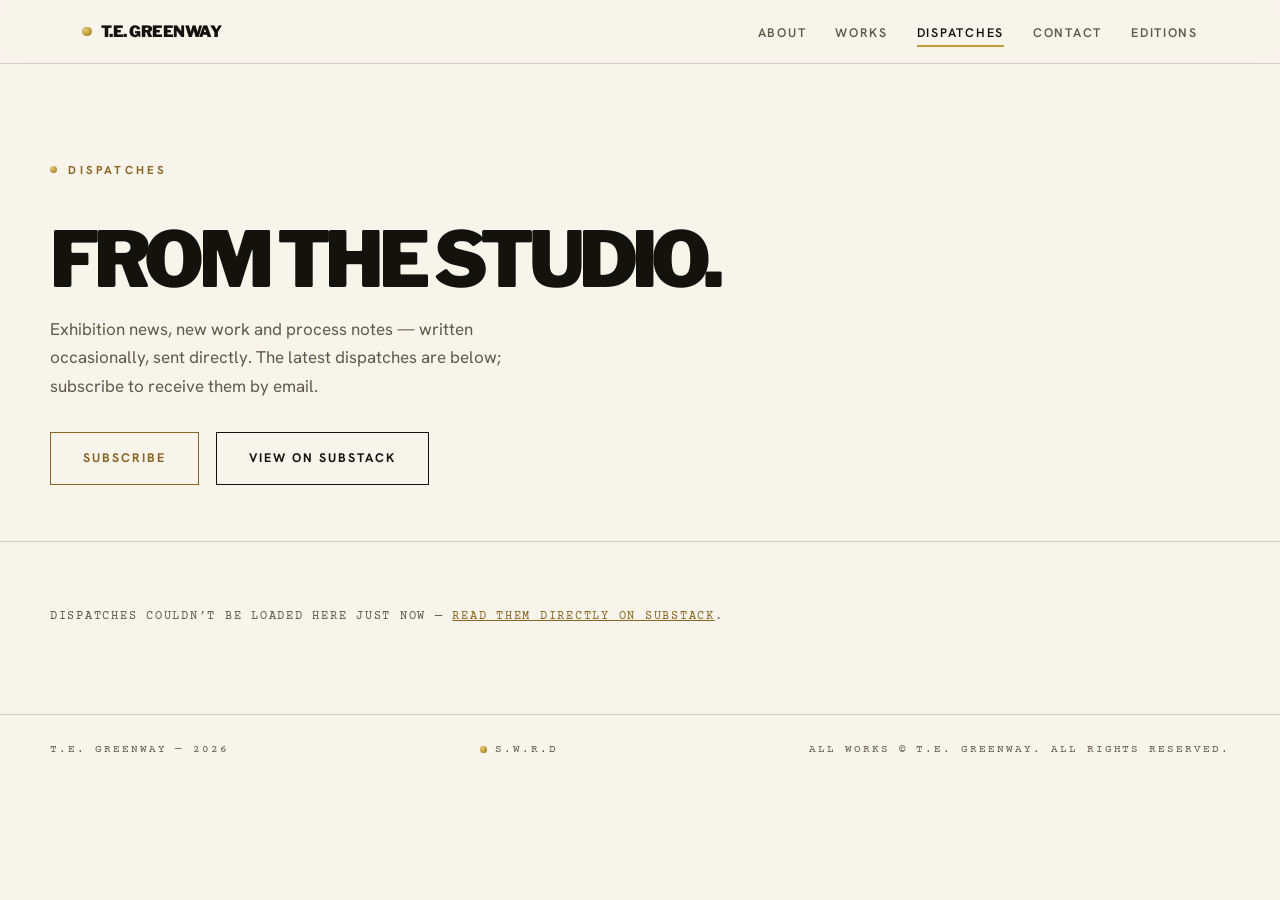
==== dispatches.html @ 1cf7ebfa "Add files via upload" ====
<!DOCTYPE html>
<html lang="en">
<head>
<meta charset="UTF-8">
<meta name="viewport" content="width=device-width, initial-scale=1.0">
<title>Dispatches — T.E. Greenway</title>
<meta name="description" content="Dispatches from the studio of T.E. Greenway — exhibition news, new work and process notes.">
<link rel="icon" type="image/svg+xml" href="favicon.svg">
<link rel="preconnect" href="https://fonts.googleapis.com">
<link rel="preconnect" href="https://fonts.gstatic.com" crossorigin>
<link href="https://fonts.googleapis.com/css2?family=IM+Fell+English:ital@0;1&family=Libre+Franklin:wght@900&family=Hanken+Grotesk:wght@400;600;700&family=Courier+Prime&display=swap" rel="stylesheet">
<link rel="stylesheet" href="styles.css">
</head>
<body>

<a class="skip-link" href="#main">Skip to content</a>

<header class="site-head">
  <div class="nav-inner">
    <a href="index.html" class="logo"><span class="orb" aria-hidden="true"></span>T.E. Greenway</a>
    <nav aria-label="Main">
      <ul>
        <li><a href="index.html#about">About</a></li>
        <li><a href="index.html#work">Works</a></li>
        <li><a href="dispatches.html" aria-current="page">Dispatches</a></li>
        <li><a href="index.html#contact">Contact</a></li>
        <li><a href="https://tegreenway.sumupstore.com" target="_blank" rel="noopener">Editions</a></li>
      </ul>
    </nav>
  </div>
</header>

<main id="main">

<div class="page-head">
  <div class="inner">
    <p class="section-label"><span class="orb" aria-hidden="true"></span>Dispatches</p>
    <h1 class="page-title">From the studio.</h1>
    <p class="page-intro">Exhibition news, new work and process notes — written occasionally, sent directly. The latest dispatches are below; subscribe to receive them by email.</p>
    <p class="page-actions">
      <a href="https://tegreenway.substack.com/subscribe" class="btn gold" target="_blank" rel="noopener">Subscribe</a>
      <a href="https://tegreenway.substack.com" class="btn" target="_blank" rel="noopener">View on Substack</a>
    </p>
  </div>
</div>

<section id="posts">
  <div class="inner">
    <p class="posts-status" id="posts-status">Loading latest dispatches…</p>
    <ul class="post-list" id="post-list"></ul>
  </div>
</section>

</main>

<footer>
  <div class="footer-inner">
    <p>T.E. Greenway — 2026</p>
    <p class="footer-mark"><span class="orb" aria-hidden="true"></span>S.W.R.D</p>
    <p>All works © T.E. Greenway. All rights reserved.</p>
  </div>
</footer>

<script>
  // =====================================================
  // Pulls the latest posts from Substack's RSS feed.
  // To change the feed, edit SUBSTACK_URL below.
  // If the feed can't be reached, a link to Substack
  // is shown instead — the page never breaks.
  // =====================================================
  const SUBSTACK_URL = 'https://tegreenway.substack.com';
  const FEED_API = 'https://api.rss2json.com/v1/api.json?rss_url=' +
                   encodeURIComponent(SUBSTACK_URL + '/feed');
  const MAX_POSTS = 8;

  const statusEl = document.getElementById('posts-status');
  const listEl = document.getElementById('post-list');

  function stripHtml(html) {
    const tmp = document.createElement('div');
    tmp.innerHTML = html;
    return (tmp.textContent || '').trim();
  }

  function snippet(text, len) {
    if (text.length <= len) return text;
    return text.slice(0, len).replace(/\s+\S*$/, '') + '…';
  }

  function formatDate(str) {
    const d = new Date(str.replace(' ', 'T'));
    if (isNaN(d)) return '';
    return d.toLocaleDateString('en-GB', { day: 'numeric', month: 'short', year: 'numeric' });
  }

  function showFallback() {
    statusEl.innerHTML = 'Dispatches couldn\u2019t be loaded here just now — ' +
      '<a href="' + SUBSTACK_URL + '" target="_blank" rel="noopener" style="color:var(--gold-deep)">read them directly on Substack</a>.';
  }

  fetch(FEED_API)
    .then(r => { if (!r.ok) throw new Error('Feed unavailable'); return r.json(); })
    .then(data => {
      if (!data.items || !data.items.length) { showFallback(); return; }
      statusEl.remove();
      data.items.slice(0, MAX_POSTS).forEach(item => {
        const li = document.createElement('li');
        li.className = 'post';

        const date = document.createElement('span');
        date.className = 'post-date';
        date.textContent = formatDate(item.pubDate || '');

        const body = document.createElement('div');

        const titleLink = document.createElement('a');
        titleLink.className = 'post-title-link';
        titleLink.href = item.link;
        titleLink.target = '_blank';
        titleLink.rel = 'noopener';
        titleLink.textContent = item.title;

        const p = document.createElement('p');
        p.className = 'post-snippet';
        p.textContent = snippet(stripHtml(item.description || item.content || ''), 220);

        const read = document.createElement('a');
        read.className = 'post-read';
        read.href = item.link;
        read.target = '_blank';
        read.rel = 'noopener';
        read.textContent = 'Read dispatch';

        body.appendChild(titleLink);
        body.appendChild(p);
        body.appendChild(read);
        li.appendChild(date);
        li.appendChild(body);
        listEl.appendChild(li);
      });
    })
    .catch(showFallback);
</script>

</body>
</html>
---- styles.css ----
/* =====================================================
   T.E. GREENWAY — site styles
   Palette: paper / ink / gold leaf
   You shouldn't need to edit this file to update content.
   ===================================================== */

*, *::before, *::after { margin: 0; padding: 0; box-sizing: border-box; }

:root {
  --paper:      #F7F4EC;   /* off-white base */
  --paper-deep: #EFEBDF;   /* slightly deeper panel */
  --ink:        #14120D;   /* near-black text */
  --grey:       #5F594C;   /* secondary text (AA on paper) */
  --line:       rgba(20, 18, 13, 0.16);
  --gold:       #C29B3B;   /* gold leaf — large accents, rules, orb */
  --gold-deep:  #8A6420;   /* gold at small sizes — readable */
  --max:        1180px;

  /* Structural display face: real Franklin Gothic Heavy if the
     visitor has it, Libre Franklin 900 (its open revival) otherwise. */
  --display: 'Franklin Gothic Heavy', 'Libre Franklin', 'Hanken Grotesk', sans-serif;
  --track: -0.075em;       /* the -75 */
}

html { scroll-behavior: smooth; }

body {
  background: var(--paper);
  color: var(--ink);
  font-family: 'Hanken Grotesk', system-ui, sans-serif;
  font-size: 17px;
  line-height: 1.65;
  -webkit-font-smoothing: antialiased;
}

img { max-width: 100%; display: block; }

::selection { background: var(--gold); color: var(--ink); }

/* ---- Accessibility floor ---- */
:focus-visible { outline: 2px solid var(--gold-deep); outline-offset: 3px; }

.skip-link {
  position: absolute; left: 1rem; top: -3rem;
  background: var(--ink); color: var(--paper);
  padding: 0.5rem 1rem; font-size: 0.85rem; text-decoration: none;
  z-index: 200; transition: top 0.2s;
}
.skip-link:focus { top: 1rem; }

@media (prefers-reduced-motion: reduce) {
  html { scroll-behavior: auto; }
  *, *::before, *::after { transition: none !important; animation: none !important; }
}

/* ---- The orb (signature mark) ---- */
.orb {
  display: inline-block;
  width: 0.62em; height: 0.62em;
  border-radius: 50%;
  background: radial-gradient(circle at 32% 30%, #E5C879, var(--gold) 55%, #9A7526);
  flex: none;
}

/* ---- Nav ---- */
header.site-head {
  position: sticky; top: 0; z-index: 100;
  background: rgba(247, 244, 236, 0.92);
  backdrop-filter: blur(8px);
  border-bottom: 1px solid var(--line);
}
.nav-inner {
  max-width: var(--max); margin: 0 auto;
  padding: 1.1rem 2rem;
  display: flex; justify-content: space-between; align-items: center; gap: 1rem;
}
.logo {
  font-family: var(--display);
  font-weight: 900;
  font-size: 0.98rem; letter-spacing: -0.03em; /* eased at small size */
  text-transform: uppercase;
  color: var(--ink); text-decoration: none;
  display: flex; align-items: center; gap: 0.55rem;
}
nav ul { list-style: none; display: flex; gap: 1.8rem; flex-wrap: wrap; }
nav a {
  font-size: 0.78rem; font-weight: 600;
  letter-spacing: 0.14em; text-transform: uppercase;
  color: var(--grey); text-decoration: none;
  padding: 0.2rem 0;
  border-bottom: 2px solid transparent;
  transition: color 0.2s, border-color 0.2s;
}
nav a:hover { color: var(--ink); }
nav a[aria-current="page"] { color: var(--ink); border-bottom-color: var(--gold); }

/* ---- Shared section scaffolding ---- */
main { display: block; }
section { padding: 5.5rem 2rem; }
.inner { max-width: var(--max); margin: 0 auto; }

.section-label {
  display: flex; align-items: center; gap: 0.7rem;
  font-size: 0.72rem; font-weight: 700;
  letter-spacing: 0.28em; text-transform: uppercase;
  color: var(--gold-deep);
  margin-bottom: 2.8rem;
}

/* ---- Hero ---- */
#hero { padding: 7rem 2rem 6rem; border-bottom: 1px solid var(--line); }
.hero-name {
  font-family: var(--display);
  font-weight: 900;
  text-transform: uppercase;
  font-size: clamp(3rem, 9vw, 7rem);
  line-height: 0.94;
  letter-spacing: var(--track);
  max-width: 14ch;
}
.hero-name .orb { width: 0.42em; height: 0.42em; margin: 0 0.06em; }
.hero-line {
  margin-top: 1.6rem;
  font-size: clamp(1.05rem, 2vw, 1.3rem);
  color: var(--grey); max-width: 44ch;
}
.hero-meta {
  margin-top: 2.6rem;
  display: flex; gap: 2.5rem; flex-wrap: wrap;
  font-family: 'Courier Prime', monospace;
  font-size: 0.72rem; letter-spacing: 0.16em; text-transform: uppercase;
  color: var(--grey);
}

/* ---- About ---- */
#about .inner { display: grid; grid-template-columns: 7fr 5fr; gap: 5rem; align-items: start; }
.about-statement {
  font-family: 'IM Fell English', serif;
  font-style: italic;
  font-size: clamp(1.5rem, 2.6vw, 2.1rem);
  line-height: 1.35;
  margin-bottom: 1.8rem;
}
.about-body p { color: var(--grey); max-width: 56ch; }
.about-body p + p { margin-top: 1.1rem; }

.exhibitions h3 {
  font-size: 0.72rem; font-weight: 700;
  letter-spacing: 0.28em; text-transform: uppercase;
  color: var(--gold-deep); margin-bottom: 0.8rem;
}
.exhibitions ul { list-style: none; }
.exhibitions li {
  padding: 0.7rem 0;
  border-bottom: 1px solid var(--line);
  font-size: 0.94rem; line-height: 1.5;
}
.exhibitions li strong { font-weight: 600; }
.exhibitions li span { color: var(--grey); }

/* ---- Works ---- */
#work { background: var(--paper-deep); border-top: 1px solid var(--line); border-bottom: 1px solid var(--line); }
.work-piece {
  display: grid; grid-template-columns: 1fr 1fr;
  gap: 4rem; align-items: center;
  margin-bottom: 6rem;
}
.work-piece:last-of-type { margin-bottom: 0; }
.work-piece.reverse .work-figure { order: 2; }

.work-figure { margin: 0; }
.work-image {
  background: #fff;
  border: 1px solid var(--line);
  padding: 0.9rem;             /* mounted like a print */
  cursor: zoom-in;
}
.work-image img { width: 100%; height: auto; transition: opacity 0.3s; }
.work-image:hover img { opacity: 0.92; }

.work-title {
  font-family: 'IM Fell English', serif;
  font-style: italic; font-weight: 400;
  font-size: clamp(2.3rem, 4.5vw, 3.6rem);
  line-height: 1;
  margin-bottom: 0.4rem;
}
.work-year {
  font-family: 'Courier Prime', monospace;
  font-size: 0.72rem; letter-spacing: 0.22em; text-transform: uppercase;
  color: var(--gold-deep); margin-bottom: 1.4rem;
}
.work-desc { color: var(--grey); max-width: 48ch; }
.work-desc + .work-desc { margin-top: 0.9rem; }

/* archive / wall-label metadata */
.work-meta {
  margin-top: 1.6rem;
  font-family: 'Courier Prime', monospace;
  font-size: 0.74rem; line-height: 2;
  letter-spacing: 0.08em; text-transform: uppercase;
  color: var(--grey);
  border-top: 1px solid var(--line);
  padding-top: 1.1rem;
}

/* ---- Lightbox ---- */
.lightbox {
  display: none; position: fixed; inset: 0;
  background: rgba(20, 18, 13, 0.94);
  z-index: 500;
  align-items: center; justify-content: center;
  flex-direction: column; gap: 1.2rem;
  padding: 2rem;
}
.lightbox.active { display: flex; }
.lightbox img { max-width: 92vw; max-height: 82vh; object-fit: contain; }
.lightbox-caption {
  font-family: 'Courier Prime', monospace;
  font-size: 0.72rem; letter-spacing: 0.2em; text-transform: uppercase;
  color: var(--paper);
}
.lightbox-close {
  position: absolute; top: 1.4rem; right: 1.6rem;
  background: none; border: 1px solid rgba(247,244,236,0.4);
  color: var(--paper);
  font-family: 'Courier Prime', monospace;
  font-size: 0.72rem; letter-spacing: 0.2em; text-transform: uppercase;
  padding: 0.55rem 1rem; cursor: pointer;
  transition: border-color 0.2s;
}
.lightbox-close:hover, .lightbox-close:focus-visible { border-color: var(--paper); }

/* ---- Dispatches teaser (home) ---- */
#dispatches-teaser .inner {
  display: grid; grid-template-columns: 1fr 1fr; gap: 4rem; align-items: center;
}
.teaser-title {
  font-family: var(--display);
  font-weight: 900;
  text-transform: uppercase;
  letter-spacing: var(--track);
  font-size: clamp(2rem, 4vw, 3rem);
  line-height: 0.96; margin-bottom: 0.9rem;
}
#dispatches-teaser p { color: var(--grey); max-width: 42ch; }

/* ---- Buttons ---- */
.btn {
  display: inline-block;
  font-size: 0.78rem; font-weight: 700;
  letter-spacing: 0.16em; text-transform: uppercase;
  text-decoration: none;
  padding: 0.95rem 2rem;
  border: 1px solid var(--ink);
  color: var(--ink);
  transition: background 0.2s, color 0.2s;
}
.btn:hover { background: var(--ink); color: var(--paper); }
.btn.gold { border-color: var(--gold-deep); color: var(--gold-deep); }
.btn.gold:hover { background: var(--gold-deep); color: var(--paper); }
.btn + .btn { margin-left: 0.8rem; }

/* ---- Contact ---- */
#contact .inner { display: grid; grid-template-columns: 1fr 1fr; gap: 5rem; align-items: center; }
.contact-heading {
  font-family: var(--display);
  font-weight: 900;
  text-transform: uppercase;
  letter-spacing: var(--track);
  font-size: clamp(2.6rem, 6vw, 4.5rem);
  line-height: 0.92;
}
.contact-heading em { color: var(--gold-deep); font-style: normal; }
.contact-links { display: flex; flex-direction: column; }
.contact-link {
  display: flex; align-items: baseline; gap: 1.6rem;
  padding: 1.1rem 0;
  border-bottom: 1px solid var(--line);
  text-decoration: none; color: var(--ink);
  font-size: 0.92rem;
  transition: color 0.2s;
}
.contact-link:hover { color: var(--gold-deep); }
.contact-link .label {
  font-family: 'Courier Prime', monospace;
  font-size: 0.7rem; letter-spacing: 0.2em; text-transform: uppercase;
  color: var(--gold-deep); min-width: 6.5rem;
}

/* ---- Footer ---- */
footer {
  border-top: 1px solid var(--line);
  padding: 1.6rem 2rem;
}
.footer-inner {
  max-width: var(--max); margin: 0 auto;
  display: flex; justify-content: space-between; align-items: center; gap: 1rem; flex-wrap: wrap;
  font-family: 'Courier Prime', monospace;
  font-size: 0.68rem; letter-spacing: 0.18em; text-transform: uppercase;
  color: var(--grey);
}
.footer-mark { display: flex; align-items: center; gap: 0.5rem; }

/* ---- Dispatches page ---- */
.page-head { padding: 6rem 2rem 3.5rem; border-bottom: 1px solid var(--line); }
.page-title {
  font-family: var(--display);
  font-weight: 900;
  text-transform: uppercase;
  letter-spacing: var(--track);
  font-size: clamp(2.8rem, 6vw, 4.8rem);
  line-height: 0.94;
}
.page-intro { margin-top: 1.2rem; color: var(--grey); max-width: 52ch; }
.page-actions { margin-top: 2rem; }

#posts { padding-top: 4rem; }
.posts-status {
  font-family: 'Courier Prime', monospace;
  font-size: 0.78rem; letter-spacing: 0.14em; text-transform: uppercase;
  color: var(--grey);
}
.post-list { list-style: none; }
.post {
  display: grid; grid-template-columns: 9rem 1fr;
  gap: 2.5rem; align-items: baseline;
  padding: 2rem 0;
  border-bottom: 1px solid var(--line);
}
.post-date {
  font-family: 'Courier Prime', monospace;
  font-size: 0.72rem; letter-spacing: 0.14em; text-transform: uppercase;
  color: var(--gold-deep);
}
.post-title-link {
  font-family: 'IM Fell English', serif;
  font-size: clamp(1.4rem, 2.4vw, 1.9rem);
  line-height: 1.2;
  color: var(--ink); text-decoration: none;
}
.post-title-link:hover { color: var(--gold-deep); }
.post-snippet { margin-top: 0.6rem; color: var(--grey); max-width: 64ch; }
.post-read {
  display: inline-block; margin-top: 0.8rem;
  font-size: 0.74rem; font-weight: 700;
  letter-spacing: 0.16em; text-transform: uppercase;
  color: var(--gold-deep); text-decoration: none;
  border-bottom: 1px solid var(--gold);
}

/* ---- Mobile ---- */
@media (max-width: 820px) {
  section { padding: 4rem 1.4rem; }
  #hero { padding: 4.5rem 1.4rem 4rem; }
  .nav-inner { padding: 1rem 1.4rem; flex-direction: column; align-items: flex-start; gap: 0.7rem; }
  nav ul { gap: 1.2rem; }
  #about .inner,
  .work-piece,
  #dispatches-teaser .inner,
  #contact .inner { grid-template-columns: 1fr; gap: 2.4rem; }
  .work-piece.reverse .work-figure { order: 0; }
  .work-piece { margin-bottom: 4rem; }
  .post { grid-template-columns: 1fr; gap: 0.4rem; }
  .page-head { padding: 4rem 1.4rem 2.6rem; }
}
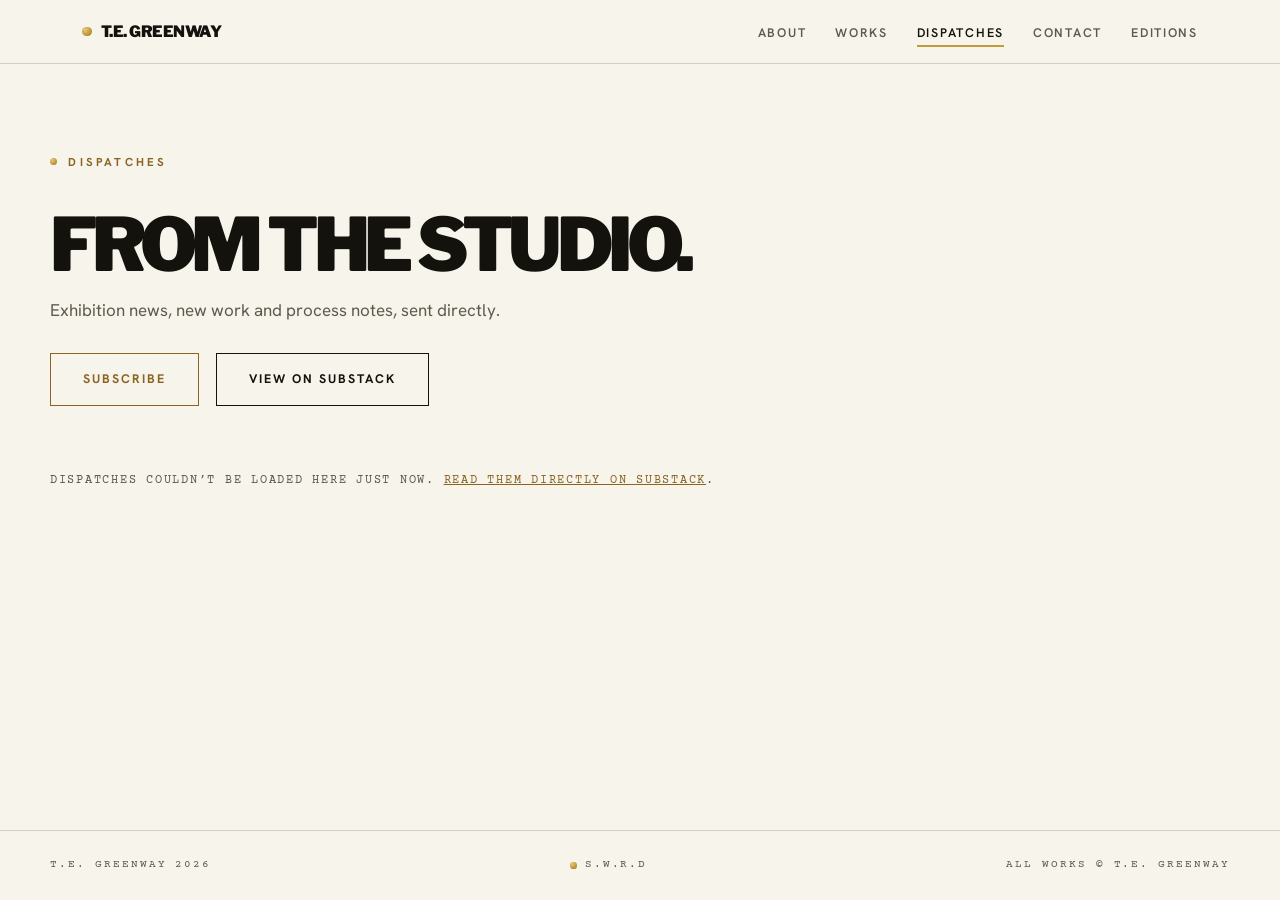
==== commit 34a82e44: "Add files via upload" ====
--- a/dispatches.html
+++ b/dispatches.html
@@ -3,8 +3,8 @@
 <head>
 <meta charset="UTF-8">
 <meta name="viewport" content="width=device-width, initial-scale=1.0">
-<title>Dispatches — T.E. Greenway</title>
-<meta name="description" content="Dispatches from the studio of T.E. Greenway — exhibition news, new work and process notes.">
+<title>Dispatches · T.E. Greenway</title>
+<meta name="description" content="Dispatches from the studio of T.E. Greenway. Exhibition news, new work and process notes.">
 <link rel="icon" type="image/svg+xml" href="favicon.svg">
 <link rel="preconnect" href="https://fonts.googleapis.com">
 <link rel="preconnect" href="https://fonts.gstatic.com" crossorigin>
@@ -20,10 +20,10 @@
     <a href="index.html" class="logo"><span class="orb" aria-hidden="true"></span>T.E. Greenway</a>
     <nav aria-label="Main">
       <ul>
-        <li><a href="index.html#about">About</a></li>
-        <li><a href="index.html#work">Works</a></li>
+        <li><a href="about.html">About</a></li>
+        <li><a href="works.html">Works</a></li>
         <li><a href="dispatches.html" aria-current="page">Dispatches</a></li>
-        <li><a href="index.html#contact">Contact</a></li>
+        <li><a href="contact.html">Contact</a></li>
         <li><a href="https://tegreenway.sumupstore.com" target="_blank" rel="noopener">Editions</a></li>
       </ul>
     </nav>
@@ -36,7 +36,7 @@
   <div class="inner">
     <p class="section-label"><span class="orb" aria-hidden="true"></span>Dispatches</p>
     <h1 class="page-title">From the studio.</h1>
-    <p class="page-intro">Exhibition news, new work and process notes — written occasionally, sent directly. The latest dispatches are below; subscribe to receive them by email.</p>
+    <p class="page-intro">Exhibition news, new work and process notes, sent directly.</p>
     <p class="page-actions">
       <a href="https://tegreenway.substack.com/subscribe" class="btn gold" target="_blank" rel="noopener">Subscribe</a>
       <a href="https://tegreenway.substack.com" class="btn" target="_blank" rel="noopener">View on Substack</a>
@@ -55,9 +55,9 @@
 
 <footer>
   <div class="footer-inner">
-    <p>T.E. Greenway — 2026</p>
+    <p>T.E. Greenway 2026</p>
     <p class="footer-mark"><span class="orb" aria-hidden="true"></span>S.W.R.D</p>
-    <p>All works © T.E. Greenway. All rights reserved.</p>
+    <p>All works © T.E. Greenway</p>
   </div>
 </footer>
 
@@ -66,7 +66,7 @@
   // Pulls the latest posts from Substack's RSS feed.
   // To change the feed, edit SUBSTACK_URL below.
   // If the feed can't be reached, a link to Substack
-  // is shown instead — the page never breaks.
+  // is shown instead. The page never breaks.
   // =====================================================
   const SUBSTACK_URL = 'https://tegreenway.substack.com';
   const FEED_API = 'https://api.rss2json.com/v1/api.json?rss_url=' +
@@ -94,8 +94,8 @@
   }
 
   function showFallback() {
-    statusEl.innerHTML = 'Dispatches couldn\u2019t be loaded here just now — ' +
-      '<a href="' + SUBSTACK_URL + '" target="_blank" rel="noopener" style="color:var(--gold-deep)">read them directly on Substack</a>.';
+    statusEl.innerHTML = 'Dispatches couldn\u2019t be loaded here just now. ' +
+      '<a href="' + SUBSTACK_URL + '" target="_blank" rel="noopener" style="color:var(--gold-deep)">Read them directly on Substack</a>.';
   }
 
   fetch(FEED_API)
@@ -122,7 +122,7 @@
 
         const p = document.createElement('p');
         p.className = 'post-snippet';
-        p.textContent = snippet(stripHtml(item.description || item.content || ''), 220);
+        p.textContent = snippet(stripHtml(item.description || item.content || ''), 200);
 
         const read = document.createElement('a');
         read.className = 'post-read';
--- a/styles.css
+++ b/styles.css
@@ -1,5 +1,5 @@
 /* =====================================================
-   T.E. GREENWAY — site styles
+   T.E. GREENWAY, site styles
    Palette: paper / ink / gold leaf
    You shouldn't need to edit this file to update content.
    ===================================================== */
@@ -12,8 +12,8 @@
   --ink:        #14120D;   /* near-black text */
   --grey:       #5F594C;   /* secondary text (AA on paper) */
   --line:       rgba(20, 18, 13, 0.16);
-  --gold:       #C29B3B;   /* gold leaf — large accents, rules, orb */
-  --gold-deep:  #8A6420;   /* gold at small sizes — readable */
+  --gold:       #C29B3B;   /* gold leaf: large accents, rules, orb */
+  --gold-deep:  #8A6420;   /* gold at small sizes, readable */
   --max:        1180px;
 
   /* Structural display face: real Franklin Gothic Heavy if the
@@ -31,7 +31,10 @@
   font-size: 17px;
   line-height: 1.65;
   -webkit-font-smoothing: antialiased;
-}
+  min-height: 100vh;
+  display: flex; flex-direction: column;
+}
+main { flex: 1; }
 
 img { max-width: 100%; display: block; }
 
@@ -77,7 +80,7 @@
 .logo {
   font-family: var(--display);
   font-weight: 900;
-  font-size: 0.98rem; letter-spacing: -0.03em; /* eased at small size */
+  font-size: 0.98rem; letter-spacing: -0.03em;
   text-transform: uppercase;
   color: var(--ink); text-decoration: none;
   display: flex; align-items: center; gap: 0.55rem;
@@ -94,9 +97,8 @@
 nav a:hover { color: var(--ink); }
 nav a[aria-current="page"] { color: var(--ink); border-bottom-color: var(--gold); }
 
-/* ---- Shared section scaffolding ---- */
-main { display: block; }
-section { padding: 5.5rem 2rem; }
+/* ---- Shared scaffolding ---- */
+section { padding: 4.5rem 2rem; }
 .inner { max-width: var(--max); margin: 0 auto; }
 
 .section-label {
@@ -104,75 +106,85 @@
   font-size: 0.72rem; font-weight: 700;
   letter-spacing: 0.28em; text-transform: uppercase;
   color: var(--gold-deep);
-  margin-bottom: 2.8rem;
-}
-
-/* ---- Hero ---- */
-#hero { padding: 7rem 2rem 6rem; border-bottom: 1px solid var(--line); }
+  margin-bottom: 2.4rem;
+}
+
+.page-head { padding: 5.5rem 2rem 3rem; }
+.page-title {
+  font-family: var(--display);
+  font-weight: 900;
+  text-transform: uppercase;
+  letter-spacing: var(--track);
+  font-size: clamp(2.6rem, 6vw, 4.6rem);
+  line-height: 0.94;
+}
+.page-intro { margin-top: 1.1rem; color: var(--grey); max-width: 52ch; }
+.page-actions { margin-top: 1.8rem; }
+
+/* ---- Landing ---- */
+#landing-hero { padding: 8rem 2rem 5rem; }
 .hero-name {
   font-family: var(--display);
   font-weight: 900;
   text-transform: uppercase;
-  font-size: clamp(3rem, 9vw, 7rem);
+  font-size: clamp(3rem, 10vw, 7.5rem);
   line-height: 0.94;
   letter-spacing: var(--track);
-  max-width: 14ch;
-}
-.hero-name .orb { width: 0.42em; height: 0.42em; margin: 0 0.06em; }
+}
+.hero-name .orb { width: 0.4em; height: 0.4em; margin-left: 0.08em; }
 .hero-line {
-  margin-top: 1.6rem;
-  font-size: clamp(1.05rem, 2vw, 1.3rem);
-  color: var(--grey); max-width: 44ch;
+  margin-top: 1.4rem;
+  color: var(--grey);
+  font-size: clamp(1rem, 2vw, 1.2rem);
 }
 .hero-meta {
-  margin-top: 2.6rem;
-  display: flex; gap: 2.5rem; flex-wrap: wrap;
+  margin-top: 2rem;
+  display: flex; gap: 2.2rem; flex-wrap: wrap;
   font-family: 'Courier Prime', monospace;
   font-size: 0.72rem; letter-spacing: 0.16em; text-transform: uppercase;
   color: var(--grey);
 }
 
-/* ---- About ---- */
-#about .inner { display: grid; grid-template-columns: 7fr 5fr; gap: 5rem; align-items: start; }
-.about-statement {
+/* ---- Work tiles (landing + works page) ---- */
+.tile-grid {
+  display: grid;
+  grid-template-columns: repeat(auto-fit, minmax(280px, 1fr));
+  gap: 2.5rem;
+}
+.tile { text-decoration: none; color: var(--ink); display: block; }
+.tile-image {
+  background: #fff;
+  border: 1px solid var(--line);
+  padding: 0.8rem;
+  transition: border-color 0.2s;
+}
+.tile:hover .tile-image { border-color: var(--gold); }
+.tile-image img { width: 100%; height: auto; }
+.tile-caption {
+  margin-top: 0.9rem;
+  display: flex; justify-content: space-between; align-items: baseline; gap: 1rem;
+}
+.tile-title {
   font-family: 'IM Fell English', serif;
   font-style: italic;
-  font-size: clamp(1.5rem, 2.6vw, 2.1rem);
-  line-height: 1.35;
-  margin-bottom: 1.8rem;
-}
-.about-body p { color: var(--grey); max-width: 56ch; }
-.about-body p + p { margin-top: 1.1rem; }
-
-.exhibitions h3 {
-  font-size: 0.72rem; font-weight: 700;
-  letter-spacing: 0.28em; text-transform: uppercase;
-  color: var(--gold-deep); margin-bottom: 0.8rem;
-}
-.exhibitions ul { list-style: none; }
-.exhibitions li {
-  padding: 0.7rem 0;
-  border-bottom: 1px solid var(--line);
-  font-size: 0.94rem; line-height: 1.5;
-}
-.exhibitions li strong { font-weight: 600; }
-.exhibitions li span { color: var(--grey); }
-
-/* ---- Works ---- */
-#work { background: var(--paper-deep); border-top: 1px solid var(--line); border-bottom: 1px solid var(--line); }
-.work-piece {
-  display: grid; grid-template-columns: 1fr 1fr;
-  gap: 4rem; align-items: center;
-  margin-bottom: 6rem;
-}
-.work-piece:last-of-type { margin-bottom: 0; }
-.work-piece.reverse .work-figure { order: 2; }
-
-.work-figure { margin: 0; }
+  font-size: 1.25rem;
+}
+.tile-year {
+  font-family: 'Courier Prime', monospace;
+  font-size: 0.7rem; letter-spacing: 0.18em;
+  color: var(--gold-deep);
+}
+
+/* ---- Single artwork page ---- */
+.work-page { padding: 4rem 2rem 5rem; }
+.work-page .inner {
+  display: grid; grid-template-columns: 7fr 5fr;
+  gap: 4.5rem; align-items: start;
+}
 .work-image {
   background: #fff;
   border: 1px solid var(--line);
-  padding: 0.9rem;             /* mounted like a print */
+  padding: 1rem;             /* mounted like a print */
   cursor: zoom-in;
 }
 .work-image img { width: 100%; height: auto; transition: opacity 0.3s; }
@@ -181,21 +193,20 @@
 .work-title {
   font-family: 'IM Fell English', serif;
   font-style: italic; font-weight: 400;
-  font-size: clamp(2.3rem, 4.5vw, 3.6rem);
+  font-size: clamp(2.6rem, 5vw, 4rem);
   line-height: 1;
-  margin-bottom: 0.4rem;
+  margin-bottom: 0.3rem;
 }
 .work-year {
   font-family: 'Courier Prime', monospace;
   font-size: 0.72rem; letter-spacing: 0.22em; text-transform: uppercase;
-  color: var(--gold-deep); margin-bottom: 1.4rem;
-}
-.work-desc { color: var(--grey); max-width: 48ch; }
-.work-desc + .work-desc { margin-top: 0.9rem; }
+  color: var(--gold-deep); margin-bottom: 1.6rem;
+}
+.work-desc { color: var(--grey); max-width: 46ch; }
 
 /* archive / wall-label metadata */
 .work-meta {
-  margin-top: 1.6rem;
+  margin-top: 1.8rem;
   font-family: 'Courier Prime', monospace;
   font-size: 0.74rem; line-height: 2;
   letter-spacing: 0.08em; text-transform: uppercase;
@@ -203,6 +214,19 @@
   border-top: 1px solid var(--line);
   padding-top: 1.1rem;
 }
+
+.work-nav {
+  margin-top: 2.4rem;
+  display: flex; gap: 1.6rem; flex-wrap: wrap;
+}
+.work-nav a {
+  font-size: 0.76rem; font-weight: 700;
+  letter-spacing: 0.16em; text-transform: uppercase;
+  color: var(--gold-deep); text-decoration: none;
+  border-bottom: 1px solid var(--gold);
+  padding-bottom: 0.1rem;
+}
+.work-nav a:hover { color: var(--ink); border-color: var(--ink); }
 
 /* ---- Lightbox ---- */
 .lightbox {
@@ -231,19 +255,32 @@
 }
 .lightbox-close:hover, .lightbox-close:focus-visible { border-color: var(--paper); }
 
-/* ---- Dispatches teaser (home) ---- */
-#dispatches-teaser .inner {
-  display: grid; grid-template-columns: 1fr 1fr; gap: 4rem; align-items: center;
-}
-.teaser-title {
-  font-family: var(--display);
-  font-weight: 900;
-  text-transform: uppercase;
-  letter-spacing: var(--track);
-  font-size: clamp(2rem, 4vw, 3rem);
-  line-height: 0.96; margin-bottom: 0.9rem;
-}
-#dispatches-teaser p { color: var(--grey); max-width: 42ch; }
+/* ---- About page ---- */
+.about-statement {
+  font-family: 'IM Fell English', serif;
+  font-style: italic;
+  font-size: clamp(1.5rem, 2.6vw, 2.1rem);
+  line-height: 1.35;
+  margin-bottom: 1.6rem;
+  max-width: 26ch;
+}
+.about-grid { display: grid; grid-template-columns: 7fr 5fr; gap: 5rem; align-items: start; }
+.about-body p { color: var(--grey); max-width: 54ch; }
+.about-body p + p { margin-top: 1rem; }
+
+.exhibitions h2 {
+  font-size: 0.72rem; font-weight: 700;
+  letter-spacing: 0.28em; text-transform: uppercase;
+  color: var(--gold-deep); margin-bottom: 0.8rem;
+}
+.exhibitions ul { list-style: none; }
+.exhibitions li {
+  padding: 0.7rem 0;
+  border-bottom: 1px solid var(--line);
+  font-size: 0.94rem; line-height: 1.5;
+}
+.exhibitions li strong { font-weight: 600; }
+.exhibitions li span { color: var(--grey); }
 
 /* ---- Buttons ---- */
 .btn {
@@ -261,17 +298,17 @@
 .btn.gold:hover { background: var(--gold-deep); color: var(--paper); }
 .btn + .btn { margin-left: 0.8rem; }
 
-/* ---- Contact ---- */
-#contact .inner { display: grid; grid-template-columns: 1fr 1fr; gap: 5rem; align-items: center; }
+/* ---- Contact page ---- */
 .contact-heading {
   font-family: var(--display);
   font-weight: 900;
   text-transform: uppercase;
   letter-spacing: var(--track);
-  font-size: clamp(2.6rem, 6vw, 4.5rem);
+  font-size: clamp(2.6rem, 6vw, 4.6rem);
   line-height: 0.92;
 }
 .contact-heading em { color: var(--gold-deep); font-style: normal; }
+#contact-page .inner { display: grid; grid-template-columns: 1fr 1fr; gap: 5rem; align-items: center; }
 .contact-links { display: flex; flex-direction: column; }
 .contact-link {
   display: flex; align-items: baseline; gap: 1.6rem;
@@ -288,6 +325,41 @@
   color: var(--gold-deep); min-width: 6.5rem;
 }
 
+/* ---- Dispatches page ---- */
+#posts { padding-top: 1rem; }
+.posts-status {
+  font-family: 'Courier Prime', monospace;
+  font-size: 0.78rem; letter-spacing: 0.14em; text-transform: uppercase;
+  color: var(--grey);
+}
+.post-list { list-style: none; }
+.post {
+  display: grid; grid-template-columns: 9rem 1fr;
+  gap: 2.5rem; align-items: baseline;
+  padding: 1.8rem 0;
+  border-bottom: 1px solid var(--line);
+}
+.post-date {
+  font-family: 'Courier Prime', monospace;
+  font-size: 0.72rem; letter-spacing: 0.14em; text-transform: uppercase;
+  color: var(--gold-deep);
+}
+.post-title-link {
+  font-family: 'IM Fell English', serif;
+  font-size: clamp(1.4rem, 2.4vw, 1.8rem);
+  line-height: 1.2;
+  color: var(--ink); text-decoration: none;
+}
+.post-title-link:hover { color: var(--gold-deep); }
+.post-snippet { margin-top: 0.5rem; color: var(--grey); max-width: 62ch; }
+.post-read {
+  display: inline-block; margin-top: 0.7rem;
+  font-size: 0.74rem; font-weight: 700;
+  letter-spacing: 0.16em; text-transform: uppercase;
+  color: var(--gold-deep); text-decoration: none;
+  border-bottom: 1px solid var(--gold);
+}
+
 /* ---- Footer ---- */
 footer {
   border-top: 1px solid var(--line);
@@ -302,65 +374,15 @@
 }
 .footer-mark { display: flex; align-items: center; gap: 0.5rem; }
 
-/* ---- Dispatches page ---- */
-.page-head { padding: 6rem 2rem 3.5rem; border-bottom: 1px solid var(--line); }
-.page-title {
-  font-family: var(--display);
-  font-weight: 900;
-  text-transform: uppercase;
-  letter-spacing: var(--track);
-  font-size: clamp(2.8rem, 6vw, 4.8rem);
-  line-height: 0.94;
-}
-.page-intro { margin-top: 1.2rem; color: var(--grey); max-width: 52ch; }
-.page-actions { margin-top: 2rem; }
-
-#posts { padding-top: 4rem; }
-.posts-status {
-  font-family: 'Courier Prime', monospace;
-  font-size: 0.78rem; letter-spacing: 0.14em; text-transform: uppercase;
-  color: var(--grey);
-}
-.post-list { list-style: none; }
-.post {
-  display: grid; grid-template-columns: 9rem 1fr;
-  gap: 2.5rem; align-items: baseline;
-  padding: 2rem 0;
-  border-bottom: 1px solid var(--line);
-}
-.post-date {
-  font-family: 'Courier Prime', monospace;
-  font-size: 0.72rem; letter-spacing: 0.14em; text-transform: uppercase;
-  color: var(--gold-deep);
-}
-.post-title-link {
-  font-family: 'IM Fell English', serif;
-  font-size: clamp(1.4rem, 2.4vw, 1.9rem);
-  line-height: 1.2;
-  color: var(--ink); text-decoration: none;
-}
-.post-title-link:hover { color: var(--gold-deep); }
-.post-snippet { margin-top: 0.6rem; color: var(--grey); max-width: 64ch; }
-.post-read {
-  display: inline-block; margin-top: 0.8rem;
-  font-size: 0.74rem; font-weight: 700;
-  letter-spacing: 0.16em; text-transform: uppercase;
-  color: var(--gold-deep); text-decoration: none;
-  border-bottom: 1px solid var(--gold);
-}
-
 /* ---- Mobile ---- */
 @media (max-width: 820px) {
-  section { padding: 4rem 1.4rem; }
-  #hero { padding: 4.5rem 1.4rem 4rem; }
+  section { padding: 3.5rem 1.4rem; }
+  #landing-hero { padding: 5rem 1.4rem 3.5rem; }
+  .page-head { padding: 4rem 1.4rem 2.4rem; }
   .nav-inner { padding: 1rem 1.4rem; flex-direction: column; align-items: flex-start; gap: 0.7rem; }
   nav ul { gap: 1.2rem; }
-  #about .inner,
-  .work-piece,
-  #dispatches-teaser .inner,
-  #contact .inner { grid-template-columns: 1fr; gap: 2.4rem; }
-  .work-piece.reverse .work-figure { order: 0; }
-  .work-piece { margin-bottom: 4rem; }
+  .work-page .inner,
+  .about-grid,
+  #contact-page .inner { grid-template-columns: 1fr; gap: 2.4rem; }
   .post { grid-template-columns: 1fr; gap: 0.4rem; }
-  .page-head { padding: 4rem 1.4rem 2.6rem; }
-}
+}
